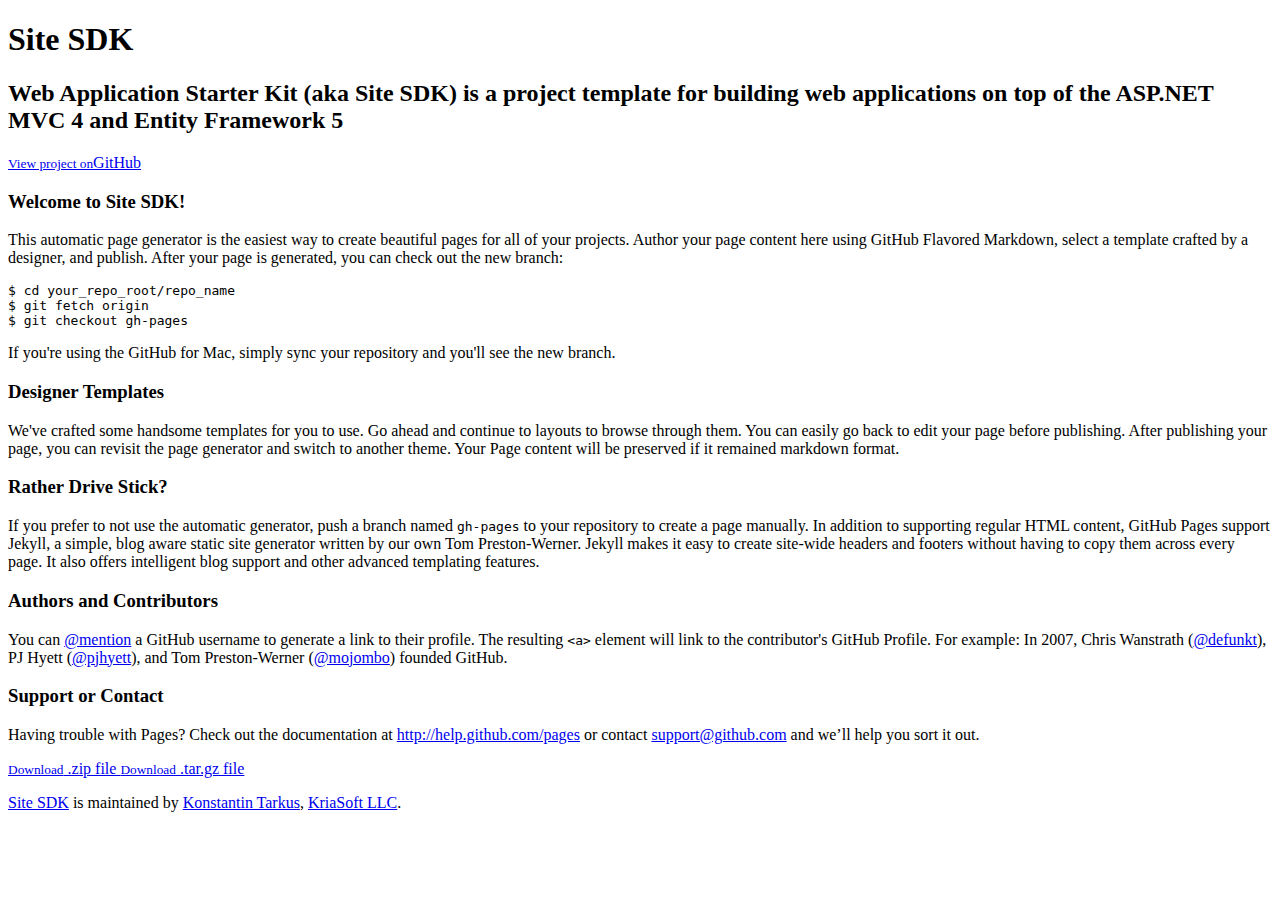
==== index.html @ 2b389be3 "Updated index.html" ====
<!DOCTYPE html>
<html>
  <head>
    <meta charset='utf-8'>
    <meta http-equiv="X-UA-Compatible" content="chrome=1">
    <meta name="viewport" content="width=device-width, initial-scale=1, maximum-scale=1">
    <link href='https://fonts.googleapis.com/css?family=Architects+Daughter' rel='stylesheet' type='text/css'>
    <link rel="stylesheet" type="text/css" href="stylesheets/stylesheet.css" media="screen" />
    <link rel="stylesheet" type="text/css" href="stylesheets/pygment_trac.css" media="screen" />
    <link rel="stylesheet" type="text/css" href="stylesheets/print.css" media="print" />

    <!--[if lt IE 9]>
    <script src="//html5shiv.googlecode.com/svn/trunk/html5.js"></script>
    <![endif]-->

    <title>Web Application Starter Kit (aka Site SDK) - ASP.NET MVC Project Template</title>
  </head>

  <body>
    <header>
      <div class="inner">
        <h1>Site SDK</h1>
        <h2>Web Application Starter Kit (aka Site SDK) is a project template for building web applications on top of the ASP.NET MVC 4 and Entity Framework 5</h2>
        <a href="https://github.com/kriasoft/site-sdk" class="button"><small>View project on</small>GitHub</a>
      </div>
    </header>

    <div id="content-wrapper">
      <div class="inner clearfix">
        <section id="main-content">
          <h3>Welcome to Site SDK!</h3>

<p>This automatic page generator is the easiest way to create beautiful pages for all of your projects. Author your page content here using GitHub Flavored Markdown, select a template crafted by a designer, and publish. After your page is generated, you can check out the new branch:</p>

<pre><code>$ cd your_repo_root/repo_name
$ git fetch origin
$ git checkout gh-pages
</code></pre>

<p>If you're using the GitHub for Mac, simply sync your repository and you'll see the new branch.</p>

<h3>Designer Templates</h3>

<p>We've crafted some handsome templates for you to use. Go ahead and continue to layouts to browse through them. You can easily go back to edit your page before publishing. After publishing your page, you can revisit the page generator and switch to another theme. Your Page content will be preserved if it remained markdown format.</p>

<h3>Rather Drive Stick?</h3>

<p>If you prefer to not use the automatic generator, push a branch named <code>gh-pages</code> to your repository to create a page manually. In addition to supporting regular HTML content, GitHub Pages support Jekyll, a simple, blog aware static site generator written by our own Tom Preston-Werner. Jekyll makes it easy to create site-wide headers and footers without having to copy them across every page. It also offers intelligent blog support and other advanced templating features.</p>

<h3>Authors and Contributors</h3>

<p>You can <a href="https://github.com/blog/821" class="user-mention">@mention</a> a GitHub username to generate a link to their profile. The resulting <code>&lt;a&gt;</code> element will link to the contributor's GitHub Profile. For example: In 2007, Chris Wanstrath (<a href="https://github.com/defunkt" class="user-mention">@defunkt</a>), PJ Hyett (<a href="https://github.com/pjhyett" class="user-mention">@pjhyett</a>), and Tom Preston-Werner (<a href="https://github.com/mojombo" class="user-mention">@mojombo</a>) founded GitHub.</p>

<h3>Support or Contact</h3>

<p>Having trouble with Pages? Check out the documentation at <a href="http://help.github.com/pages">http://help.github.com/pages</a> or contact <a href="mailto:support@github.com">support@github.com</a> and we’ll help you sort it out.</p>
        </section>

        <aside id="sidebar">
          <a href="https://github.com/kriasoft/site-sdk/zipball/master" class="button">
            <small>Download</small>
            .zip file
          </a>
          <a href="https://github.com/kriasoft/site-sdk/tarball/master" class="button">
            <small>Download</small>
            .tar.gz file
          </a>

          <p class="repo-owner"><a href="https://github.com/kriasoft/site-sdk">Site SDK</a> is maintained by <a href="https://tarkus.me">Konstantin Tarkus</a>, <a href="http://www.kriasoft.com">KriaSoft LLC</a>.</p>
        </aside>
      </div>
    </div>

	<script type="text/javascript">
	  var gaJsHost = (("https:" == document.location.protocol) ? "https://ssl." : "http://www.");
	  document.write(unescape("%3Cscript src='" + gaJsHost + "google-analytics.com/ga.js'   type='text/javascript'%3E%3C/script%3E"));
	</script>
	<script type="text/javascript">
	  try {
	  var pageTracker = _gat._getTracker("UA-34918747-1");
	    pageTracker._trackPageview();
	  } catch(err) {}
	</script>

  </body>
</html>
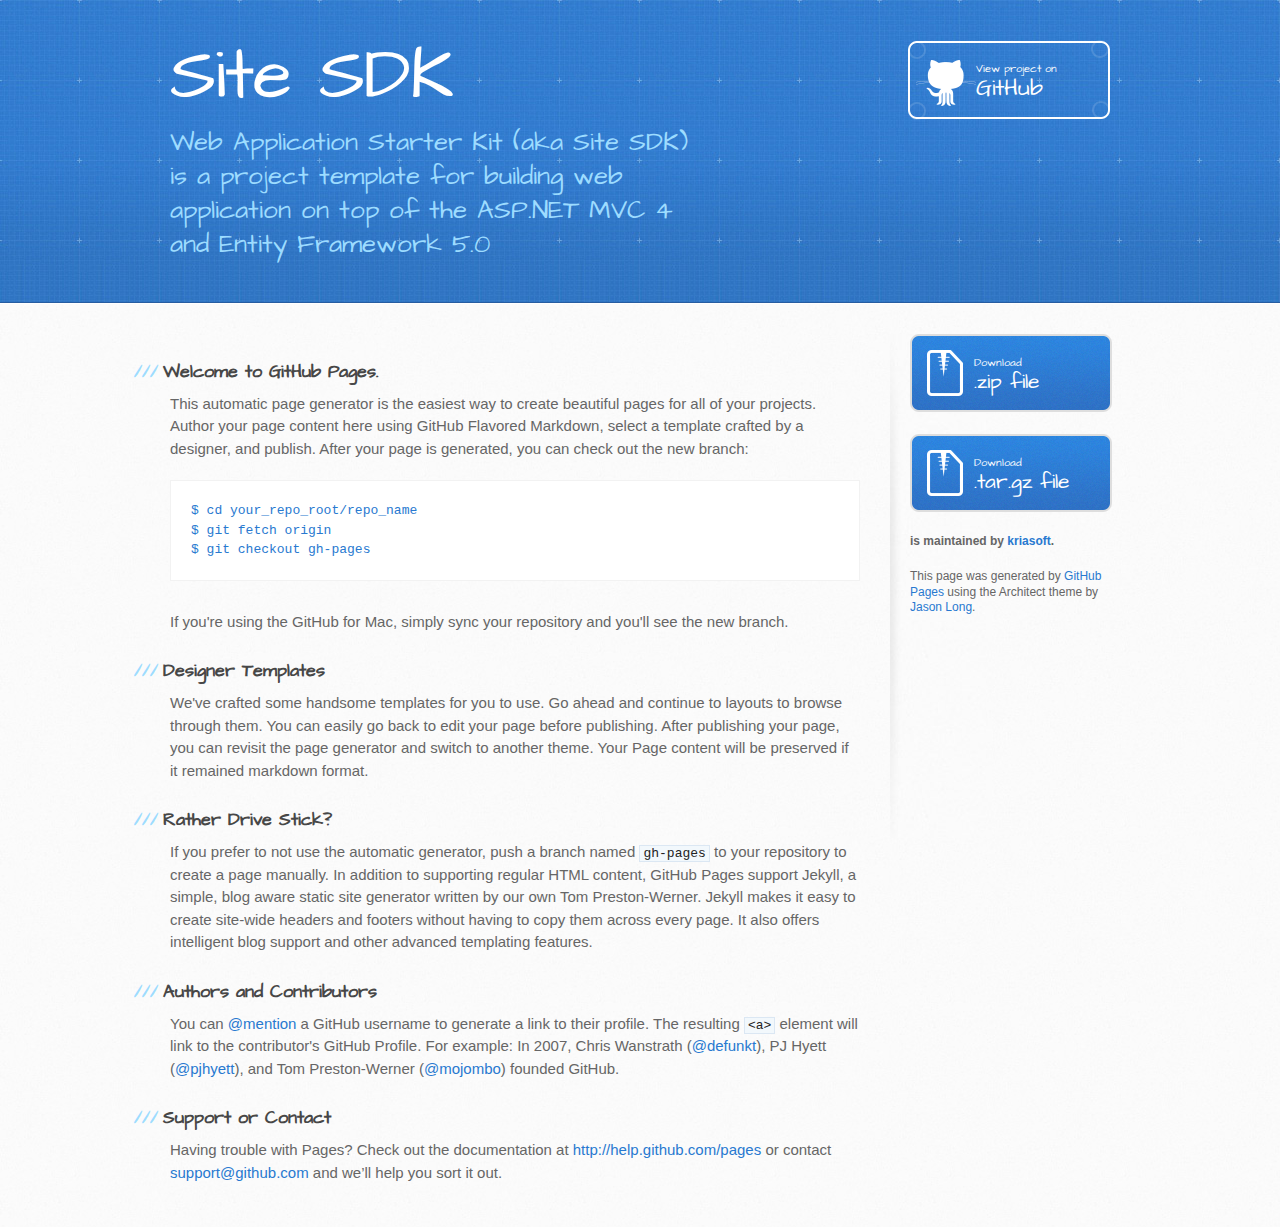
==== commit 8b8e37d3: "Create gh-pages branch via GitHub" ====
--- a/index.html
+++ b/index.html
@@ -13,14 +13,14 @@
     <script src="//html5shiv.googlecode.com/svn/trunk/html5.js"></script>
     <![endif]-->
 
-    <title>Web Application Starter Kit (aka Site SDK) - ASP.NET MVC Project Template</title>
+    <title>Site SDK by kriasoft</title>
   </head>
 
   <body>
     <header>
       <div class="inner">
         <h1>Site SDK</h1>
-        <h2>Web Application Starter Kit (aka Site SDK) is a project template for building web applications on top of the ASP.NET MVC 4 and Entity Framework 5</h2>
+        <h2>Web Application Starter Kit (aka Site SDK) is a project template for building web application on top of the ASP.NET MVC 4 and Entity Framework 5.0</h2>
         <a href="https://github.com/kriasoft/site-sdk" class="button"><small>View project on</small>GitHub</a>
       </div>
     </header>
@@ -28,7 +28,7 @@
     <div id="content-wrapper">
       <div class="inner clearfix">
         <section id="main-content">
-          <h3>Welcome to Site SDK!</h3>
+          <h3>Welcome to GitHub Pages.</h3>
 
 <p>This automatic page generator is the easiest way to create beautiful pages for all of your projects. Author your page content here using GitHub Flavored Markdown, select a template crafted by a designer, and publish. After your page is generated, you can check out the new branch:</p>
 
@@ -66,21 +66,23 @@
             .tar.gz file
           </a>
 
-          <p class="repo-owner"><a href="https://github.com/kriasoft/site-sdk">Site SDK</a> is maintained by <a href="https://tarkus.me">Konstantin Tarkus</a>, <a href="http://www.kriasoft.com">KriaSoft LLC</a>.</p>
+          <p class="repo-owner"><a href="https://github.com/kriasoft/site-sdk"></a> is maintained by <a href="https://github.com/kriasoft">kriasoft</a>.</p>
+
+          <p>This page was generated by <a href="pages.github.com">GitHub Pages</a> using the Architect theme by <a href="http://twitter.com/jasonlong">Jason Long</a>.</p>
         </aside>
       </div>
     </div>
 
-	<script type="text/javascript">
-	  var gaJsHost = (("https:" == document.location.protocol) ? "https://ssl." : "http://www.");
-	  document.write(unescape("%3Cscript src='" + gaJsHost + "google-analytics.com/ga.js'   type='text/javascript'%3E%3C/script%3E"));
-	</script>
-	<script type="text/javascript">
-	  try {
-	  var pageTracker = _gat._getTracker("UA-34918747-1");
-	    pageTracker._trackPageview();
-	  } catch(err) {}
-	</script>
+            <script type="text/javascript">
+            var gaJsHost = (("https:" == document.location.protocol) ? "https://ssl." : "http://www.");
+            document.write(unescape("%3Cscript src='" + gaJsHost + "google-analytics.com/ga.js' type='text/javascript'%3E%3C/script%3E"));
+          </script>
+          <script type="text/javascript">
+            try {
+              var pageTracker = _gat._getTracker("UA-34918747-2");
+            pageTracker._trackPageview();
+            } catch(err) {}
+          </script>
 
   </body>
 </html>--- a/stylesheets/stylesheet.css
+++ b/stylesheets/stylesheet.css
@@ -0,0 +1,479 @@
+/* http://meyerweb.com/eric/tools/css/reset/ 
+   v2.0 | 20110126
+   License: none (public domain)
+*/
+html, body, div, span, applet, object, iframe,
+h1, h2, h3, h4, h5, h6, p, blockquote, pre,
+a, abbr, acronym, address, big, cite, code,
+del, dfn, em, img, ins, kbd, q, s, samp,
+small, strike, strong, sub, sup, tt, var,
+b, u, i, center,
+dl, dt, dd, ol, ul, li,
+fieldset, form, label, legend,
+table, caption, tbody, tfoot, thead, tr, th, td,
+article, aside, canvas, details, embed, 
+figure, figcaption, footer, header, hgroup, 
+menu, nav, output, ruby, section, summary,
+time, mark, audio, video {
+	margin: 0;
+	padding: 0;
+	border: 0;
+	font-size: 100%;
+	font: inherit;
+	vertical-align: baseline;
+}
+/* HTML5 display-role reset for older browsers */
+article, aside, details, figcaption, figure, 
+footer, header, hgroup, menu, nav, section {
+	display: block;
+}
+body {
+	line-height: 1;
+}
+ol, ul {
+	list-style: none;
+}
+blockquote, q {
+	quotes: none;
+}
+blockquote:before, blockquote:after,
+q:before, q:after {
+	content: '';
+	content: none;
+}
+table {
+	border-collapse: collapse;
+	border-spacing: 0;
+}
+
+/* LAYOUT STYLES */
+body {
+  font-size: 15px;
+  line-height: 1.5; 
+  background: #fafafa url(../images/body-bg.jpg) 0 0 repeat;
+  font-family: 'Helvetica Neue', Helvetica, Arial, serif;
+  font-weight: 400;
+  color: #666;
+}
+
+a {
+  color: #2879d0;
+}
+a:hover {
+  color: #2268b2;
+}
+
+header {
+  padding-top: 40px;
+  padding-bottom: 40px;
+  font-family: 'Architects Daughter', 'Helvetica Neue', Helvetica, Arial, serif; 
+  background: #2e7bcf url(../images/header-bg.jpg) 0 0 repeat-x;
+  border-bottom: solid 1px #275da1;
+}
+
+header h1 {
+  letter-spacing: -1px;
+  font-size: 72px;
+  color: #fff;
+  line-height: 1;
+  margin-bottom: 0.2em;
+  width: 540px;
+}
+
+header h2 {
+  font-size: 26px;
+  color: #9ddcff;
+  font-weight: normal;
+  line-height: 1.3;
+  width: 540px;
+  letter-spacing: 0;
+}
+
+.inner {
+  position: relative;
+  width: 940px;
+  margin: 0 auto;
+}
+
+#content-wrapper {
+  border-top: solid 1px #fff;
+  padding-top: 30px;
+}
+
+#main-content {
+  width: 690px;
+  float: left;
+}
+
+#main-content img {
+  max-width: 100%;
+}
+
+aside#sidebar {
+  width: 200px;
+  padding-left: 20px;
+  min-height: 504px;
+  float: right;
+  background: transparent url(../images/sidebar-bg.jpg) 0 0 no-repeat;
+  font-size: 12px;
+  line-height: 1.3;
+}
+
+aside#sidebar p.repo-owner,
+aside#sidebar p.repo-owner a {
+  font-weight: bold;
+}
+
+#downloads {
+  margin-bottom: 40px;
+}
+
+a.button {
+  width: 134px;
+  height: 58px;
+  line-height: 1.2;
+  font-size: 23px;
+  color: #fff;
+  padding-left: 68px;
+  padding-top: 22px;
+  font-family: 'Architects Daughter', 'Helvetica Neue', Helvetica, Arial, serif; 
+}
+a.button small {
+  display: block;
+  font-size: 11px;
+}
+header a.button {
+  position: absolute;
+  right: 0;
+  top: 0;
+  background: transparent url(../images/github-button.png) 0 0 no-repeat;
+}
+aside a.button {
+  width: 138px;
+  padding-left: 64px;
+  display: block;
+  background: transparent url(../images/download-button.png) 0 0 no-repeat;
+  margin-bottom: 20px;
+  font-size: 21px;
+}
+
+code, pre {
+  font-family: Monaco, "Bitstream Vera Sans Mono", "Lucida Console", Terminal, monospace;
+  color: #222;
+  margin-bottom: 30px;
+  font-size: 13px;
+}
+
+code {
+  background-color: #f2f8fc;
+  border: solid 1px #dbe7f3;
+  padding: 0 3px;
+}
+
+pre {
+  padding: 20px;
+  background: #fff;
+  text-shadow: none;
+  overflow: auto;
+  border: solid 1px #f2f2f2;
+}
+pre code {
+  color: #2879d0;
+  background-color: #fff;
+  border: none;
+  padding: 0;
+}
+
+ul, ol, dl {
+  margin-bottom: 20px;
+}
+
+
+/* COMMON STYLES */
+
+hr {
+  height: 1px;
+  line-height: 1px;
+  margin-top: 1em;
+  padding-bottom: 1em;
+  border: none;
+  background: transparent url('../images/hr.png') 0 0 no-repeat;
+}
+
+table {
+  width: 100%;
+  border: 1px solid #ebebeb;
+}
+
+th {
+  font-weight: 500;
+}
+
+td {
+  border: 1px solid #ebebeb;
+  text-align: center; 
+  font-weight: 300;
+}
+
+form {
+  background: #f2f2f2;
+  padding: 20px;
+  
+}
+
+
+/* GENERAL ELEMENT TYPE STYLES */
+
+#main-content h1 {
+  font-family: 'Architects Daughter', 'Helvetica Neue', Helvetica, Arial, serif; 
+  font-size: 2.8em;
+  letter-spacing: -1px;
+  color: #474747;
+} 
+
+#main-content h1:before {
+  content: "/";
+  color: #9ddcff;
+  padding-right: 0.3em;
+  margin-left: -0.9em;
+}
+
+#main-content h2 {
+  font-family: 'Architects Daughter', 'Helvetica Neue', Helvetica, Arial, serif; 
+  font-size: 22px;
+  font-weight: bold;
+  margin-bottom: 8px;
+  color: #474747;
+} 
+#main-content h2:before {
+  content: "//";
+  color: #9ddcff;
+  padding-right: 0.3em;
+  margin-left: -1.5em;
+}
+
+#main-content h3 {
+  font-family: 'Architects Daughter', 'Helvetica Neue', Helvetica, Arial, serif; 
+  font-size: 18px;
+  font-weight: bold;
+  margin-top: 24px;
+  margin-bottom: 8px;
+  color: #474747;
+} 
+ 
+#main-content h3:before {
+  content: "///";
+  color: #9ddcff;
+  padding-right: 0.3em;
+  margin-left: -2em;
+}
+
+#main-content h4 {
+  font-family: 'Architects Daughter', 'Helvetica Neue', Helvetica, Arial, serif; 
+  font-size: 15px;
+  font-weight: bold;
+  color: #474747;
+} 
+
+h4:before {
+  content: "////";
+  color: #9ddcff;
+  padding-right: 0.3em;
+  margin-left: -2.8em;
+}
+
+#main-content h5 {
+  font-family: 'Architects Daughter', 'Helvetica Neue', Helvetica, Arial, serif; 
+  font-size: 14px;
+  color: #474747;
+} 
+h5:before {
+  content: "/////";
+  color: #9ddcff;
+  padding-right: 0.3em;
+  margin-left: -3.2em;
+}
+
+#main-content h6 {
+  font-family: 'Architects Daughter', 'Helvetica Neue', Helvetica, Arial, serif; 
+  font-size: .8em;
+  color: #474747;
+} 
+h6:before {
+  content: "//////";
+  color: #9ddcff;
+  padding-right: 0.3em;
+  margin-left: -3.7em;
+}
+
+p {
+  margin-bottom: 20px;
+}
+ 
+a {
+  text-decoration: none;
+}
+
+p a {
+  font-weight: 400;
+}
+
+blockquote {
+  font-size: 1.6em;
+  border-left: 10px solid #e9e9e9;
+  margin-bottom: 20px;
+  padding: 0 0 0 30px;
+}
+
+ul li {
+  list-style: disc inside;
+  padding-left: 20px;
+}
+
+ol li {
+  list-style: decimal inside;
+  padding-left: 3px;
+}
+
+dl dd {
+  font-style: italic;
+  font-weight: 100;
+}
+
+footer {
+  background: transparent url('../images/hr.png') 0 0 no-repeat;
+  margin-top: 40px;
+  padding-top: 20px;
+  padding-bottom: 30px;
+  font-size: 13px;
+  color: #aaa;
+}
+
+footer a {
+  color: #666;
+}
+footer a:hover {
+  color: #444;
+}
+
+/* MISC */
+.clearfix:after {
+  clear: both;
+  content: '.';
+  display: block;
+  visibility: hidden;
+  height: 0;
+}
+
+.clearfix {display: inline-block;}
+* html .clearfix {height: 1%;}
+.clearfix {display: block;}
+
+/* #Media Queries
+================================================== */
+
+/* Smaller than standard 960 (devices and browsers) */
+@media only screen and (max-width: 959px) {}
+
+/* Tablet Portrait size to standard 960 (devices and browsers) */
+@media only screen and (min-width: 768px) and (max-width: 959px) {
+  .inner {
+    width: 740px;
+  }
+  header h1, header h2 {
+    width: 340px;
+  }
+  header h1 {
+    font-size: 60px;
+  }
+  header h2 {
+    font-size: 30px;
+  }
+  #main-content {
+    width: 490px;
+  }
+  #main-content h1:before,
+  #main-content h2:before,
+  #main-content h3:before,
+  #main-content h4:before,
+  #main-content h5:before,
+  #main-content h6:before {
+    content: none;
+    padding-right: 0;
+    margin-left: 0;
+  }
+}
+
+/* All Mobile Sizes (devices and browser) */
+@media only screen and (max-width: 767px) {
+  .inner {
+    width: 93%;
+  }
+  header {
+    padding: 20px 0;
+  }
+  header .inner {
+    position: relative;
+  }
+  header h1, header h2 {
+    width: 100%;
+  }
+  header h1 {
+    font-size: 48px;
+  }
+  header h2 {
+    font-size: 24px;
+  }
+  header a.button {
+    background-image: none;
+    width: auto;
+    height: auto;
+    display: inline-block;
+    margin-top: 15px;
+    padding: 5px 10px;
+    position: relative;
+    text-align: center;
+    font-size: 13px;
+    line-height: 1;
+    background-color: #9ddcff;
+    color: #2879d0;
+    -moz-border-radius: 5px;
+    -webkit-border-radius: 5px;                     
+    border-radius: 5px;    
+  }
+  header a.button small {
+    font-size: 13px;
+    display: inline;
+  }
+  #main-content,
+  aside#sidebar {
+    float: none;
+    width: 100% ! important;
+  }
+  aside#sidebar {
+    background-image: none;
+    margin-top: 20px;
+    border-top: solid 1px #ddd;
+    padding: 20px 0;
+    min-height: 0;
+  }
+  aside#sidebar a.button {
+    display: none;
+  }
+  #main-content h1:before,
+  #main-content h2:before,
+  #main-content h3:before,
+  #main-content h4:before,
+  #main-content h5:before,
+  #main-content h6:before {
+    content: none;
+    padding-right: 0;
+    margin-left: 0;
+  }
+}
+
+/* Mobile Landscape Size to Tablet Portrait (devices and browsers) */
+@media only screen and (min-width: 480px) and (max-width: 767px) {}
+
+/* Mobile Portrait Size to Mobile Landscape Size (devices and browsers) */
+@media only screen and (max-width: 479px) {}
--- a/stylesheets/pygment_trac.css
+++ b/stylesheets/pygment_trac.css
@@ -0,0 +1,69 @@
+.highlight  { background: #ffffff; }
+.highlight .c { color: #999988; font-style: italic } /* Comment */
+.highlight .err { color: #a61717; background-color: #e3d2d2 } /* Error */
+.highlight .k { font-weight: bold } /* Keyword */
+.highlight .o { font-weight: bold } /* Operator */
+.highlight .cm { color: #999988; font-style: italic } /* Comment.Multiline */
+.highlight .cp { color: #999999; font-weight: bold } /* Comment.Preproc */
+.highlight .c1 { color: #999988; font-style: italic } /* Comment.Single */
+.highlight .cs { color: #999999; font-weight: bold; font-style: italic } /* Comment.Special */
+.highlight .gd { color: #000000; background-color: #ffdddd } /* Generic.Deleted */
+.highlight .gd .x { color: #000000; background-color: #ffaaaa } /* Generic.Deleted.Specific */
+.highlight .ge { font-style: italic } /* Generic.Emph */
+.highlight .gr { color: #aa0000 } /* Generic.Error */
+.highlight .gh { color: #999999 } /* Generic.Heading */
+.highlight .gi { color: #000000; background-color: #ddffdd } /* Generic.Inserted */
+.highlight .gi .x { color: #000000; background-color: #aaffaa } /* Generic.Inserted.Specific */
+.highlight .go { color: #888888 } /* Generic.Output */
+.highlight .gp { color: #555555 } /* Generic.Prompt */
+.highlight .gs { font-weight: bold } /* Generic.Strong */
+.highlight .gu { color: #800080; font-weight: bold; } /* Generic.Subheading */
+.highlight .gt { color: #aa0000 } /* Generic.Traceback */
+.highlight .kc { font-weight: bold } /* Keyword.Constant */
+.highlight .kd { font-weight: bold } /* Keyword.Declaration */
+.highlight .kn { font-weight: bold } /* Keyword.Namespace */
+.highlight .kp { font-weight: bold } /* Keyword.Pseudo */
+.highlight .kr { font-weight: bold } /* Keyword.Reserved */
+.highlight .kt { color: #445588; font-weight: bold } /* Keyword.Type */
+.highlight .m { color: #009999 } /* Literal.Number */
+.highlight .s { color: #d14 } /* Literal.String */
+.highlight .na { color: #008080 } /* Name.Attribute */
+.highlight .nb { color: #0086B3 } /* Name.Builtin */
+.highlight .nc { color: #445588; font-weight: bold } /* Name.Class */
+.highlight .no { color: #008080 } /* Name.Constant */
+.highlight .ni { color: #800080 } /* Name.Entity */
+.highlight .ne { color: #990000; font-weight: bold } /* Name.Exception */
+.highlight .nf { color: #990000; font-weight: bold } /* Name.Function */
+.highlight .nn { color: #555555 } /* Name.Namespace */
+.highlight .nt { color: #000080 } /* Name.Tag */
+.highlight .nv { color: #008080 } /* Name.Variable */
+.highlight .ow { font-weight: bold } /* Operator.Word */
+.highlight .w { color: #bbbbbb } /* Text.Whitespace */
+.highlight .mf { color: #009999 } /* Literal.Number.Float */
+.highlight .mh { color: #009999 } /* Literal.Number.Hex */
+.highlight .mi { color: #009999 } /* Literal.Number.Integer */
+.highlight .mo { color: #009999 } /* Literal.Number.Oct */
+.highlight .sb { color: #d14 } /* Literal.String.Backtick */
+.highlight .sc { color: #d14 } /* Literal.String.Char */
+.highlight .sd { color: #d14 } /* Literal.String.Doc */
+.highlight .s2 { color: #d14 } /* Literal.String.Double */
+.highlight .se { color: #d14 } /* Literal.String.Escape */
+.highlight .sh { color: #d14 } /* Literal.String.Heredoc */
+.highlight .si { color: #d14 } /* Literal.String.Interpol */
+.highlight .sx { color: #d14 } /* Literal.String.Other */
+.highlight .sr { color: #009926 } /* Literal.String.Regex */
+.highlight .s1 { color: #d14 } /* Literal.String.Single */
+.highlight .ss { color: #990073 } /* Literal.String.Symbol */
+.highlight .bp { color: #999999 } /* Name.Builtin.Pseudo */
+.highlight .vc { color: #008080 } /* Name.Variable.Class */
+.highlight .vg { color: #008080 } /* Name.Variable.Global */
+.highlight .vi { color: #008080 } /* Name.Variable.Instance */
+.highlight .il { color: #009999 } /* Literal.Number.Integer.Long */
+
+.type-csharp .highlight .k { color: #0000FF }
+.type-csharp .highlight .kt { color: #0000FF }
+.type-csharp .highlight .nf { color: #000000; font-weight: normal }
+.type-csharp .highlight .nc { color: #2B91AF }
+.type-csharp .highlight .nn { color: #000000 }
+.type-csharp .highlight .s { color: #A31515 }
+.type-csharp .highlight .sc { color: #A31515 }
--- a/stylesheets/print.css
+++ b/stylesheets/print.css
@@ -0,0 +1,226 @@
+html, body, div, span, applet, object, iframe,
+h1, h2, h3, h4, h5, h6, p, blockquote, pre,
+a, abbr, acronym, address, big, cite, code,
+del, dfn, em, img, ins, kbd, q, s, samp,
+small, strike, strong, sub, sup, tt, var,
+b, u, i, center,
+dl, dt, dd, ol, ul, li,
+fieldset, form, label, legend,
+table, caption, tbody, tfoot, thead, tr, th, td,
+article, aside, canvas, details, embed, 
+figure, figcaption, footer, header, hgroup, 
+menu, nav, output, ruby, section, summary,
+time, mark, audio, video {
+  margin: 0;
+  padding: 0;
+  border: 0;
+  font-size: 100%;
+  font: inherit;
+  vertical-align: baseline;
+}
+/* HTML5 display-role reset for older browsers */
+article, aside, details, figcaption, figure, 
+footer, header, hgroup, menu, nav, section {
+  display: block;
+}
+body {
+  line-height: 1;
+}
+ol, ul {
+  list-style: none;
+}
+blockquote, q {
+  quotes: none;
+}
+blockquote:before, blockquote:after,
+q:before, q:after {
+  content: '';
+  content: none;
+}
+table {
+  border-collapse: collapse;
+  border-spacing: 0;
+}
+body {
+  font-size: 13px;
+  line-height: 1.5; 
+  font-family: 'Helvetica Neue', Helvetica, Arial, serif;
+  color: #000;
+}
+
+a {
+  color: #d5000d;
+  font-weight: bold;
+}
+
+header {
+  padding-top: 35px;
+  padding-bottom: 10px;
+}
+
+header h1 {
+  font-weight: bold;
+  letter-spacing: -1px;
+  font-size: 48px;
+  color: #303030;
+  line-height: 1.2;
+}
+
+header h2 {
+  letter-spacing: -1px;
+  font-size: 24px;
+  color: #aaa;
+  font-weight: normal;
+  line-height: 1.3;
+}
+#downloads {
+  display: none;
+}
+#main_content {
+  padding-top: 20px;
+}
+
+code, pre {
+  font-family: Monaco, "Bitstream Vera Sans Mono", "Lucida Console", Terminal;
+  color: #222;
+  margin-bottom: 30px;
+  font-size: 12px;
+}
+
+code {
+  padding: 0 3px;
+}
+
+pre {
+  border: solid 1px #ddd;
+  padding: 20px;
+  overflow: auto;
+}
+pre code {
+  padding: 0;
+}
+
+ul, ol, dl {
+  margin-bottom: 20px;
+}
+
+
+/* COMMON STYLES */
+
+table {
+  width: 100%;
+  border: 1px solid #ebebeb;
+}
+
+th {
+  font-weight: 500;
+}
+
+td {
+  border: 1px solid #ebebeb;
+  text-align: center; 
+  font-weight: 300;
+}
+
+form {
+  background: #f2f2f2;
+  padding: 20px;
+  
+}
+
+
+/* GENERAL ELEMENT TYPE STYLES */
+
+h1 {
+  font-size: 2.8em;
+} 
+
+h2 {
+  font-size: 22px;
+  font-weight: bold;
+  color: #303030;
+  margin-bottom: 8px;
+} 
+
+h3 {
+  color: #d5000d;
+  font-size: 18px;
+  font-weight: bold;
+  margin-bottom: 8px;
+} 
+ 
+h4 {
+  font-size: 16px;
+  color: #303030;
+  font-weight: bold;
+} 
+
+h5 {
+  font-size: 1em;
+  color: #303030;
+} 
+
+h6 {
+  font-size: .8em;
+  color: #303030;
+} 
+
+p {
+  font-weight: 300;
+  margin-bottom: 20px;
+}
+ 
+a {
+  text-decoration: none;
+}
+
+p a {
+  font-weight: 400;
+}
+
+blockquote {
+  font-size: 1.6em;
+  border-left: 10px solid #e9e9e9;
+  margin-bottom: 20px;
+  padding: 0 0 0 30px;
+}
+
+ul li {
+  list-style: disc inside;
+  padding-left: 20px;
+}
+
+ol li {
+  list-style: decimal inside;
+  padding-left: 3px;
+}
+
+dl dd {
+  font-style: italic;
+  font-weight: 100;
+}
+
+footer {
+  margin-top: 40px;
+  padding-top: 20px;
+  padding-bottom: 30px;
+  font-size: 13px;
+  color: #aaa;
+}
+
+footer a {
+  color: #666;
+}
+
+/* MISC */
+.clearfix:after {
+  clear: both;
+  content: '.';
+  display: block;
+  visibility: hidden;
+  height: 0;
+}
+
+.clearfix {display: inline-block;}
+* html .clearfix {height: 1%;}
+.clearfix {display: block;}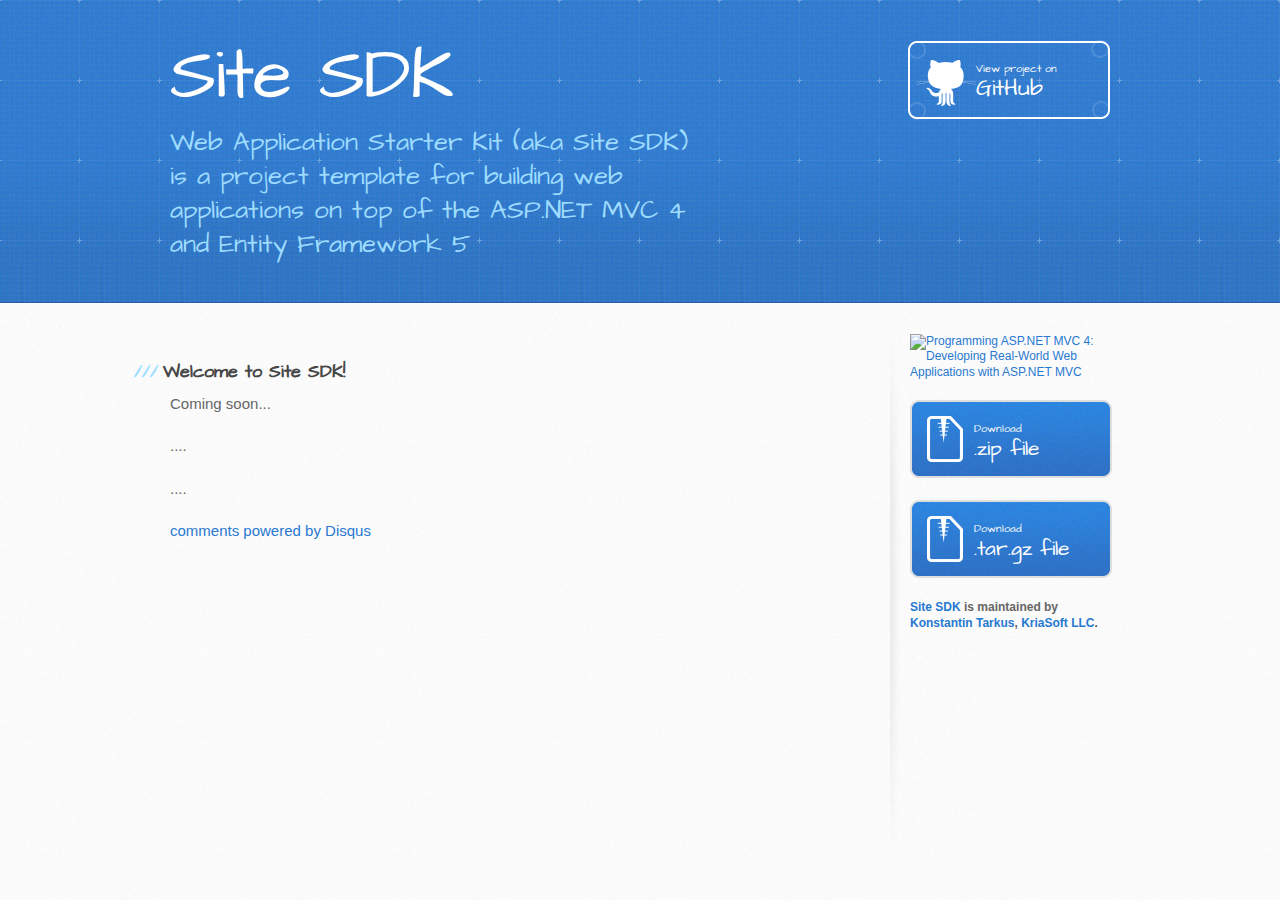
==== commit 7ab4489a: "Updated index.html" ====
--- a/index.html
+++ b/index.html
@@ -13,14 +13,14 @@
     <script src="//html5shiv.googlecode.com/svn/trunk/html5.js"></script>
     <![endif]-->
 
-    <title>Site SDK by kriasoft</title>
+    <title>Web Application Starter Kit (aka Site SDK) - ASP.NET MVC Project Template</title>
   </head>
 
   <body>
     <header>
       <div class="inner">
         <h1>Site SDK</h1>
-        <h2>Web Application Starter Kit (aka Site SDK) is a project template for building web application on top of the ASP.NET MVC 4 and Entity Framework 5.0</h2>
+        <h2>Web Application Starter Kit (aka Site SDK) is a project template for building web applications on top of the ASP.NET MVC 4 and Entity Framework 5</h2>
         <a href="https://github.com/kriasoft/site-sdk" class="button"><small>View project on</small>GitHub</a>
       </div>
     </header>
@@ -28,35 +28,29 @@
     <div id="content-wrapper">
       <div class="inner clearfix">
         <section id="main-content">
-          <h3>Welcome to GitHub Pages.</h3>
+			<h3>Welcome to Site SDK!</h3>
 
-<p>This automatic page generator is the easiest way to create beautiful pages for all of your projects. Author your page content here using GitHub Flavored Markdown, select a template crafted by a designer, and publish. After your page is generated, you can check out the new branch:</p>
+			<p>Coming soon...</p>
+			<p>....</p>
+			<p>....</p>
 
-<pre><code>$ cd your_repo_root/repo_name
-$ git fetch origin
-$ git checkout gh-pages
-</code></pre>
-
-<p>If you're using the GitHub for Mac, simply sync your repository and you'll see the new branch.</p>
-
-<h3>Designer Templates</h3>
-
-<p>We've crafted some handsome templates for you to use. Go ahead and continue to layouts to browse through them. You can easily go back to edit your page before publishing. After publishing your page, you can revisit the page generator and switch to another theme. Your Page content will be preserved if it remained markdown format.</p>
-
-<h3>Rather Drive Stick?</h3>
-
-<p>If you prefer to not use the automatic generator, push a branch named <code>gh-pages</code> to your repository to create a page manually. In addition to supporting regular HTML content, GitHub Pages support Jekyll, a simple, blog aware static site generator written by our own Tom Preston-Werner. Jekyll makes it easy to create site-wide headers and footers without having to copy them across every page. It also offers intelligent blog support and other advanced templating features.</p>
-
-<h3>Authors and Contributors</h3>
-
-<p>You can <a href="https://github.com/blog/821" class="user-mention">@mention</a> a GitHub username to generate a link to their profile. The resulting <code>&lt;a&gt;</code> element will link to the contributor's GitHub Profile. For example: In 2007, Chris Wanstrath (<a href="https://github.com/defunkt" class="user-mention">@defunkt</a>), PJ Hyett (<a href="https://github.com/pjhyett" class="user-mention">@pjhyett</a>), and Tom Preston-Werner (<a href="https://github.com/mojombo" class="user-mention">@mojombo</a>) founded GitHub.</p>
-
-<h3>Support or Contact</h3>
-
-<p>Having trouble with Pages? Check out the documentation at <a href="http://help.github.com/pages">http://help.github.com/pages</a> or contact <a href="mailto:support@github.com">support@github.com</a> and we’ll help you sort it out.</p>
+		    <div id="disqus_thread"></div>
+			<script type="text/javascript">
+				var disqus_shortname = 'sitesdk';
+				(function() {
+					var dsq = document.createElement('script'); dsq.type = 'text/javascript'; dsq.async = true;
+					dsq.src = 'http://' + disqus_shortname + '.disqus.com/embed.js';
+					(document.getElementsByTagName('head')[0] || document.getElementsByTagName('body')[0]).appendChild(dsq);
+				})();
+			</script>
+			<noscript>Please enable JavaScript to view the <a href="http://disqus.com/?ref_noscript">comments powered by Disqus.</a></noscript>
+			<a href="http://disqus.com" class="dsq-brlink">comments powered by <span class="logo-disqus">Disqus</span></a>
         </section>
 
         <aside id="sidebar">
+		  <p>
+		      <a href="http://www.amazon.com/gp/product/1449320317/ref=as_li_ss_tl?ie=UTF8&camp=1789&creative=390957&creativeASIN=1449320317&linkCode=as2&tag=rigukona-20" title="Programming ASP.NET MVC 4: Developing Real-World Web Applications with ASP.NET MVC (Oct 2012)"><img src="https://images-na.ssl-images-amazon.com/images/I/51xt0DKKHdL._SL260_.jpg" alt="Programming ASP.NET MVC 4: Developing Real-World Web Applications with ASP.NET MVC" /></a>
+		  </p>
           <a href="https://github.com/kriasoft/site-sdk/zipball/master" class="button">
             <small>Download</small>
             .zip file
@@ -66,23 +60,21 @@
             .tar.gz file
           </a>
 
-          <p class="repo-owner"><a href="https://github.com/kriasoft/site-sdk"></a> is maintained by <a href="https://github.com/kriasoft">kriasoft</a>.</p>
-
-          <p>This page was generated by <a href="pages.github.com">GitHub Pages</a> using the Architect theme by <a href="http://twitter.com/jasonlong">Jason Long</a>.</p>
+          <p class="repo-owner"><a href="https://github.com/kriasoft/site-sdk">Site SDK</a> is maintained by <a href="http://tarkus.me">Konstantin Tarkus</a>, <a href="http://www.kriasoft.com">KriaSoft LLC</a>.</p>
         </aside>
       </div>
     </div>
 
-            <script type="text/javascript">
-            var gaJsHost = (("https:" == document.location.protocol) ? "https://ssl." : "http://www.");
-            document.write(unescape("%3Cscript src='" + gaJsHost + "google-analytics.com/ga.js' type='text/javascript'%3E%3C/script%3E"));
-          </script>
-          <script type="text/javascript">
-            try {
-              var pageTracker = _gat._getTracker("UA-34918747-2");
-            pageTracker._trackPageview();
-            } catch(err) {}
-          </script>
+	<script type="text/javascript">
+	  var gaJsHost = (("https:" == document.location.protocol) ? "https://ssl." : "http://www.");
+	  document.write(unescape("%3Cscript src='" + gaJsHost + "google-analytics.com/ga.js'   type='text/javascript'%3E%3C/script%3E"));
+	</script>
+	<script type="text/javascript">
+	  try {
+	  var pageTracker = _gat._getTracker("UA-34918747-2");
+	    pageTracker._trackPageview();
+	  } catch(err) {}
+	</script>
 
   </body>
 </html>